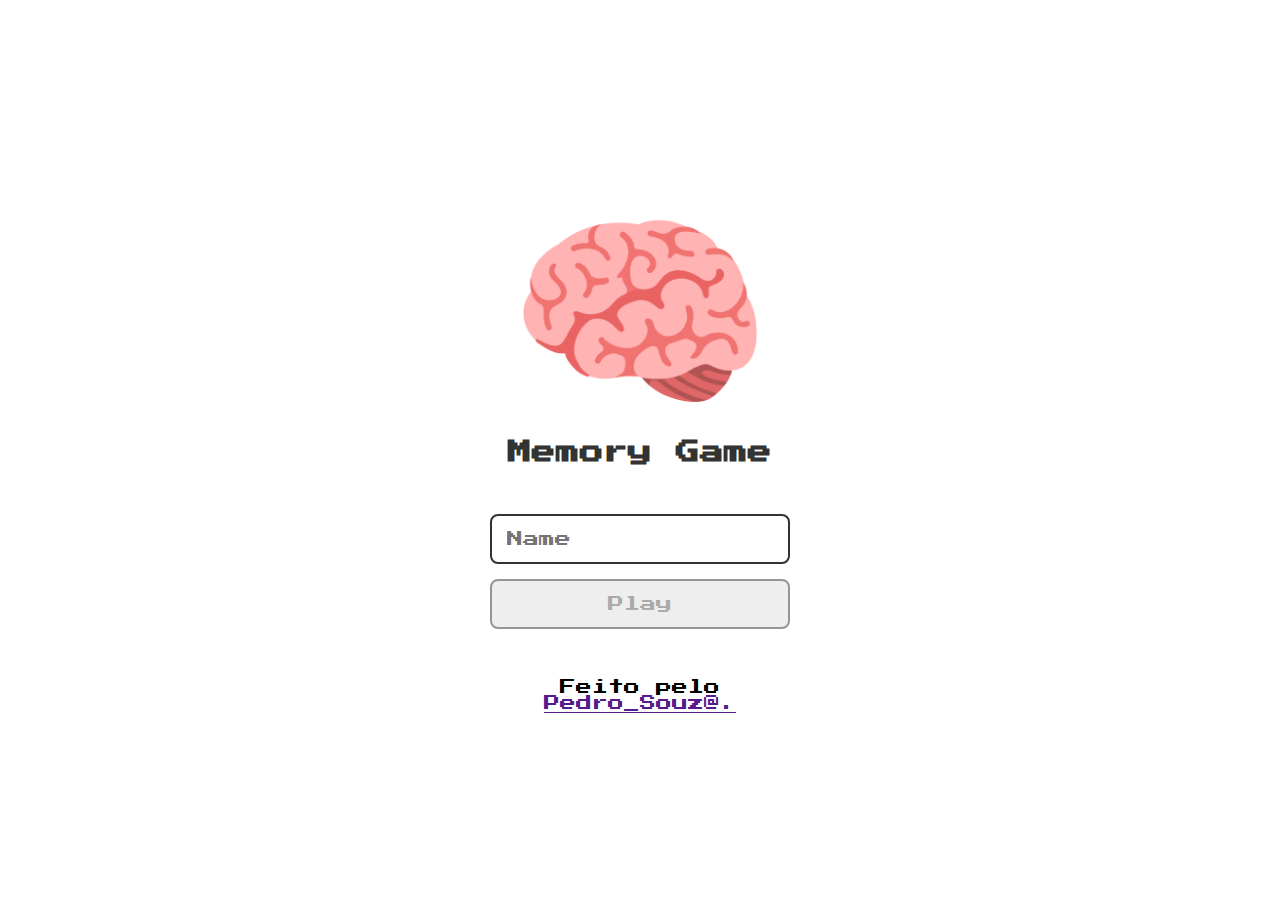
==== index.html @ 774fa1aa "initial commit" ====
<!DOCTYPE html>
<html lang="pt-br">
  <head>
    <meta charset="UTF-8" />
    <meta name="viewport" content="width=device-width, initial-scale=1.0" />
    <link rel="icon" href="./images/icone.png" />
    <link rel="stylesheet" href="./css/reset.css" />
    <link rel="stylesheet" href="./css/login.css" />
    <title>Rick and Morty Memory Game | Login</title>
  </head>
  <body>
    <form class="login_form">
      <div class="login_header">
        <img src="./images/brain.png" alt="Brain Icon" />
        <h1>Memory Game</h1>
      </div>
      <input class="login_input" type="text" placeholder="Name" />
      <button class="login_button" type="submit" disabled>Play</button>
      <p>Feito pelo <a href="">Pedro_Souz@.</a></p>
    </form>

    <script src="./js/login.js" defer></script>
  </body>
</html>
---- css/login.css ----
.login_form {
  height: 100vh;
  align-items: center;
  display: flex;
  flex-direction: column;
  justify-content: center;
}

.login_header {
  align-items: center;
  display: flex;
  flex-direction: column;
  justify-content: center;
  margin-bottom: 50px;
}

.login_header img {
  width: 250px;
}

.login_header h1 {
  color: #333;
  font-size: 1.5em;
}

.login_input {
  border: 2px solid #333;
  border-radius: 8px;
  color: #333;
  font-size: 1em;
  margin-bottom: 15px;
  max-width: 300px;
  outline: none;
  padding: 15px;
  width: 100%;
}

.login_button {
  background-color: #00b5cc;
  border: 3px solid #b2df28;
  border-radius: 8px;
  color: #fff;
  cursor: pointer;
  font-size: 1em;
  max-width: 300px;
  padding: 15px;
  width: 100%;
}

.login_button:disabled {
  background-color: #eee;
  border: 2px solid #969595;
  color: #aaa;
  cursor: auto;
}

p {
  align-items: center;
  display: flex;
  flex-direction: column;
  justify-content: center;
  margin-top: 50px;
}

p a {
  text-decoration: underline;
}

p a:hover {
  color: #00ffa5;
  text-decoration: underline;
}
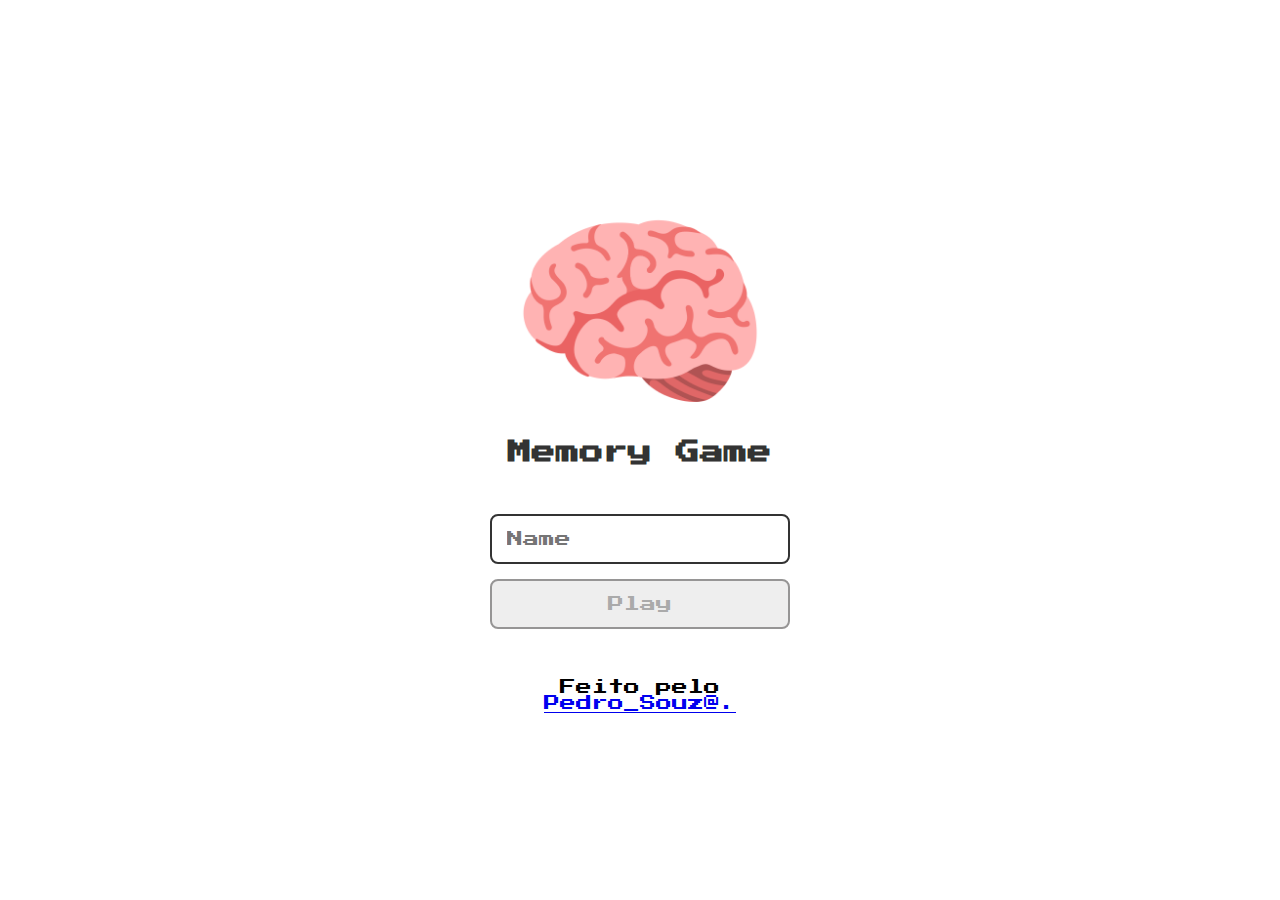
==== commit 4009496e: "ajust git" ====
--- a/index.html
+++ b/index.html
@@ -16,7 +16,7 @@
       </div>
       <input class="login_input" type="text" placeholder="Name" />
       <button class="login_button" type="submit" disabled>Play</button>
-      <p>Feito pelo <a href="">Pedro_Souz@.</a></p>
+      <p>Feito pelo <a href="https://github.com/PedroSouza09">Pedro_Souz@.</a></p>
     </form>
 
     <script src="./js/login.js" defer></script>
